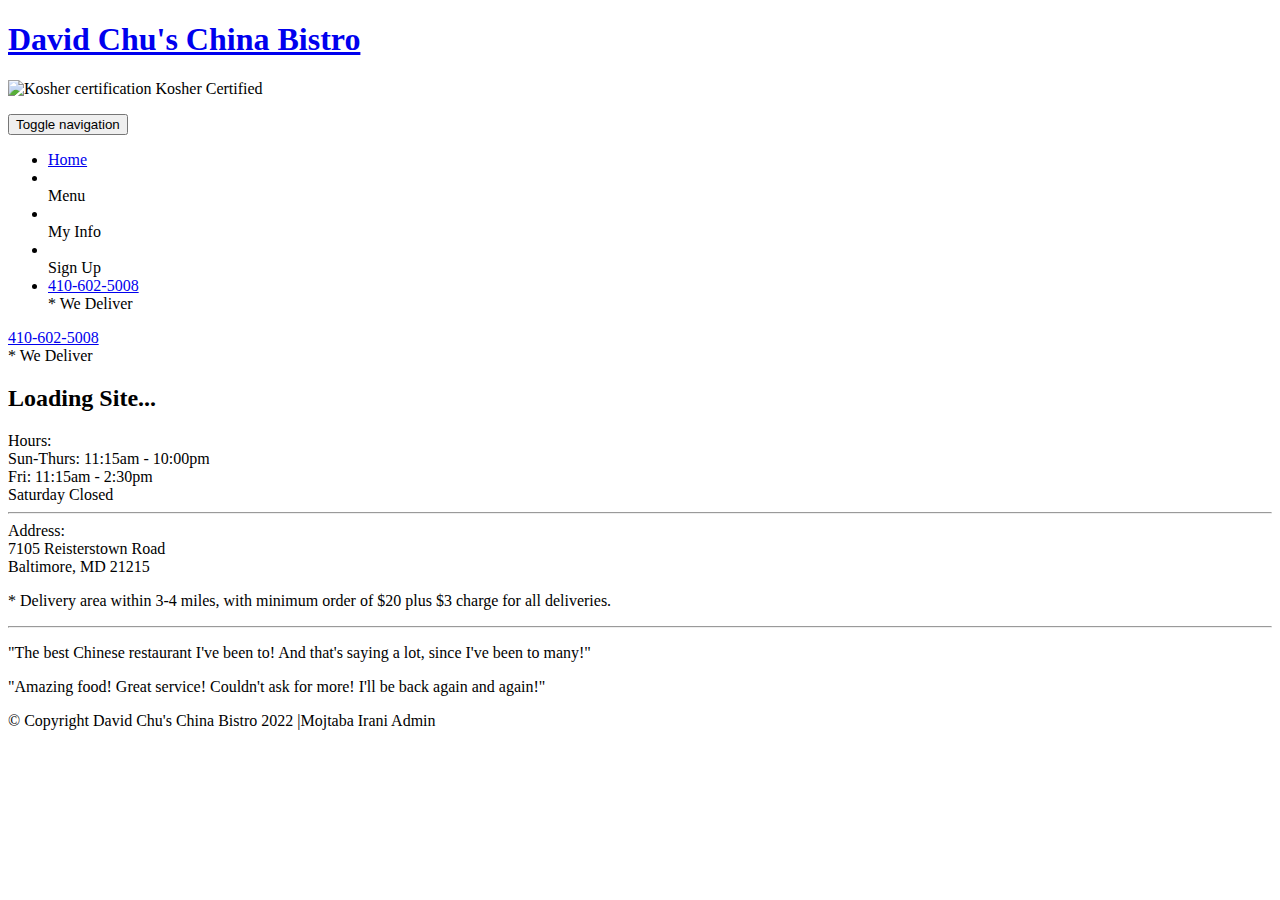
==== index.html @ 4de323fe "Add files via upload" ====
<!DOCTYPE html>
<html lang="en">
  <head>
    <meta charset="utf-8">
    <meta http-equiv="X-UA-Compatible" content="IE=edge">
    <meta name="viewport" content="width=device-width, initial-scale=1">
    <title>David Chu's China Bistro</title>
    <link href='https://fonts.googleapis.com/css?family=Oxygen:400,300,700' rel='stylesheet' type='text/css'>
    <link href='https://fonts.googleapis.com/css?family=Lora' rel='stylesheet' type='text/css'>
    <link rel="stylesheet" href="css/bootstrap.min.css">
    <link rel="stylesheet" href="css/restaurant.css">
    <link rel="stylesheet" href="css/common.css">
	<link rel="stylesheet" href="css/signup.css">
  </head>
  <body ng-app="restaurant" ng-strict-di>

    <!-- Fixed position loading indicator -->
    <loading class="loading-indicator"></loading>

    <header>
      <nav id="header-nav" class="navbar navbar-default">
        <div class="container">
          <div class="navbar-header">
            <a href="index.html" class="pull-left visible-md visible-lg">
              <div id="logo-img" alt="Logo image"></div>
            </a>

            <div class="navbar-brand">
              <a href="index.html"><h1>David Chu's China Bistro</h1></a>
              <p>
              <img src="images/star-k-logo.png" alt="Kosher certification">
              <span>Kosher Certified</span>
              </p>
            </div>

            <button id="navbarToggle" type="button" class="navbar-toggle collapsed" data-toggle="collapse" data-target="#collapsable-nav" aria-expanded="false">
              <span class="sr-only">Toggle navigation</span>
              <span class="icon-bar"></span>
              <span class="icon-bar"></span>
              <span class="icon-bar"></span>
            </button>
          </div>

          <div id="collapsable-nav" class="collapse navbar-collapse">
            <ul id="nav-list" class="nav navbar-nav navbar-right">
              <li id="navHomeButton" class="visible-xs" ui-sref-active="active">
                <a href="index.html">
                  <span class="glyphicon glyphicon-home"></span> Home</a>
              </li>
              <li id="navMenuButton">
                <a ui-sref="public.menu">
                  <span class="glyphicon glyphicon-cutlery"></span><br class="hidden-xs"> Menu</a>
              </li>
              <li id="navInfoButton">
                <a ui-sref="public.info">
                  <span class="glyphicon glyphicon-info-sign"></span><br class="hidden-xs"> My Info</a>
              </li>
              <li id="navSignUpButton">
                <a ui-sref="public.signup">
                  <span class="glyphicon glyphicon-certificate"></span><br class="hidden-xs"> Sign Up</a>
              </li>
              <li id="phone" class="hidden-xs">
                <a href="tel:410-602-5008">
                  <span>410-602-5008</span></a><div>* We Deliver</div>
              </li>
            </ul><!-- #nav-list -->
          </div><!-- .collapse .navbar-collapse -->
        </div><!-- .container -->
      </nav><!-- #header-nav -->
    </header>

    <div id="call-btn" class="visible-xs">
      <a class="btn" href="tel:410-602-5008">
        <span class="glyphicon glyphicon-earphone"></span>
        410-602-5008
      </a>
    </div>
    <div id="xs-deliver" class="text-center visible-xs">* We Deliver</div>

    <ui-view>
      <div class="text-center initial-loading">
        <h2>Loading Site...</h2>
      </div>
    </ui-view>

    <footer class="panel-footer">
      <div class="container">
        <div class="row">
          <section id="hours" class="col-sm-4">
            <span>Hours:</span><br>
            Sun-Thurs: 11:15am - 10:00pm<br>
            Fri: 11:15am - 2:30pm<br>
            Saturday Closed
            <hr class="visible-xs">
          </section>
          <section id="address" class="col-sm-4">
            <span>Address:</span><br>
            7105 Reisterstown Road<br>
            Baltimore, MD 21215
            <p>* Delivery area within 3-4 miles, with minimum order of $20 plus $3 charge for all deliveries.</p>
            <hr class="visible-xs">
          </section>
          <section id="testimonials" class="col-sm-4">
            <p>"The best Chinese restaurant I've been to! And that's saying a lot, since I've been to many!"</p>
            <p>"Amazing food! Great service! Couldn't ask for more! I'll be back again and again!"</p>
          </section>
        </div>
        <div class="text-center">
          &copy; Copyright David Chu's China Bistro 2022 |Mojtaba Irani
          <a ui-sref="admin.auth">Admin</a></div>
      </div>
    </footer>

    <!-- Libs -->
    <script src="lib/jquery-2.1.4.min.js"></script>
    <script src="lib/bootstrap.min.js"></script>
    <script src="lib/angular.min.js"></script>
    <script src="lib/angular-ui-router.min.js"></script>

    <!-- Main Restaurant Module -->
    <script src="src/restaurant.module.js"></script>

    <!-- Common Module -->
    <script src="src/common/common.module.js"></script>
    <script src="src/common/loading/loading.component.js"></script>
    <script src="src/common/loading/loading.interceptor.js"></script>
    <script src="src/common/menu.service.js"></script>

    <!-- Public Module -->
    <script src="src/public/public.module.js"></script>
    <script src="src/public/public.routes.js"></script>
    <script src="src/public/menu/menu.controller.js"></script>
    <script src="src/public/menu-category/menu-category.component.js"></script>
    <script src="src/public/menu-items/menu-items.controller.js"></script>
    <script src="src/public/menu-item/menu-item.component.js"></script>
    <script src="src/public/signup/signup.controller.js"></script>
    <script src="src/public/info/info.controller.js"></script>

    <!-- ADMIN SITE -->

    <!--Application files -->

  </body>

</html>
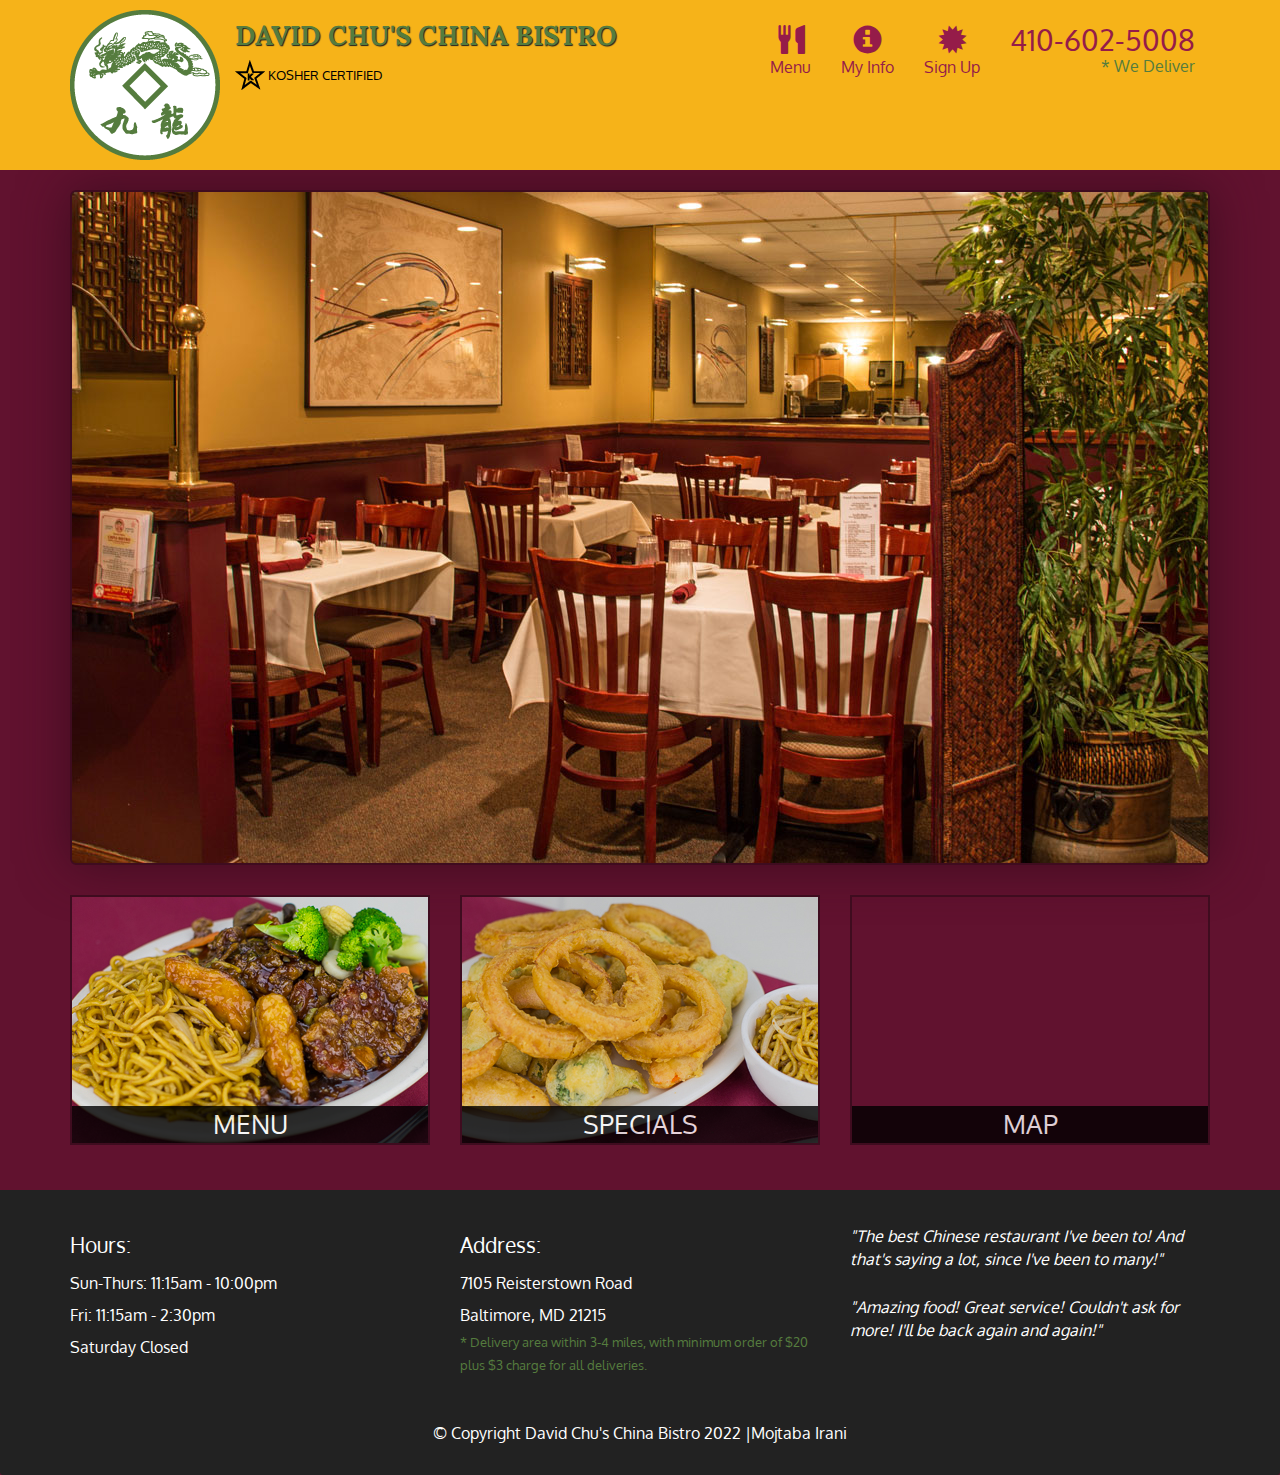
==== commit 27562150: "Update index.html" ====
--- a/index.html
+++ b/index.html
@@ -107,7 +107,7 @@
         </div>
         <div class="text-center">
           &copy; Copyright David Chu's China Bistro 2022 |Mojtaba Irani
-          <a ui-sref="admin.auth">Admin</a></div>
+          <!-- <a ui-sref="admin.auth">Admin</a></div> -->
       </div>
     </footer>
 
--- a/css/restaurant.css
+++ b/css/restaurant.css
@@ -0,0 +1,202 @@
+body {
+  font-size: 16px;
+  color: #fff;
+  background-color: #61122f;
+  font-family: 'Oxygen', sans-serif;
+}
+
+.initial-loading {
+  margin-top: 60px;
+}
+
+/** HEADER **/
+#header-nav {
+  background-color: #f6b319;
+  border-radius: 0;
+  border: 0;
+}
+
+#logo-img {
+  background: url('../images/restaurant-logo_large.png') no-repeat;
+  width: 150px;
+  height: 150px;
+  margin: 10px 15px 10px 0;
+}
+
+.navbar-brand {
+  padding-top: 25px;
+}
+.navbar-brand h1 { /* Restaurant name */
+  font-family: 'Lora', serif;
+  color: #557c3e;
+  font-size: 1.5em;
+  text-transform: uppercase;
+  font-weight: bold;
+  text-shadow: 1px 1px 1px #222;
+  margin-top: 0;
+  margin-bottom: 0;
+  line-height: .75;
+}
+.navbar-brand a:hover, .navbar-brand a:focus {
+  text-decoration: none;
+}
+.navbar-brand p { /* Kosher cert */
+  color: #000;
+  text-transform: uppercase;
+  font-size: .7em;
+  margin-top: 15px;
+}
+.navbar-brand p span { /* Star-K */
+  vertical-align: middle;
+}
+
+#nav-list {
+  margin-top: 10px;
+}
+#nav-list a {
+  color: #951C49;
+  text-align: center;
+}
+#nav-list a:hover {
+  background: #E7E7E7;
+}
+#nav-list a span {
+  font-size: 1.8em;
+}
+
+#phone {
+  margin-top: 5px;
+}
+#phone a { /* Phone number */
+  text-align: right;
+  padding-bottom: 0;
+}
+#phone div { /* We Deliver */
+  color: #557c3e;
+  text-align: right;
+  padding-right: 15px;
+}
+
+.navbar-header button.navbar-toggle, .navbar-header .icon-bar {
+  border: 1px solid #61122f;
+}
+.navbar-header button.navbar-toggle {
+  clear: both;
+  margin-top: -30px;
+}
+/* END HEADER */
+
+/* FOOTER */
+.panel-footer {
+  margin-top: 30px;
+  padding-top: 35px;
+  padding-bottom: 30px;
+  background-color: #222;
+  border-top: 0;
+}
+.panel-footer div.row {
+  margin-bottom: 35px;
+}
+#hours, #address {
+  line-height: 2;
+}
+#hours > span, #address > span {
+  font-size: 1.3em;
+}
+#address p {
+  color: #557c3e;
+  font-size: .8em;
+  line-height: 1.8;
+}
+#testimonials {
+  font-style: italic;
+}
+#testimonials p:nth-child(2) {
+  margin-top: 25px;
+}
+a[ui-sref="admin.auth"] {
+  color: #fff;
+}
+/* END FOOTER */
+
+/********** Medium devices only **********/
+@media (min-width: 992px) and (max-width: 1199px) {
+  /* Header */
+  #logo-img {
+    background: url('../images/restaurant-logo_medium.png') no-repeat;
+    width: 100px;
+    height: 100px;
+    margin: 5px 5px 5px 0;
+  }
+  /* End Header */
+}
+
+
+/********** Extra small devices only **********/
+@media (max-width: 767px) {
+  /* Header */
+  .navbar-brand {
+    padding-top: 10px;
+    height: 80px;
+  }
+  .navbar-brand h1 { /* Restaurant name */
+    padding-top: 10px;
+    font-size: 5vw; /* 1vw = 1% of viewport width */
+  }
+  .navbar-brand p { /* Kosher cert */
+    font-size: .6em;
+    margin-top: 12px;
+  }
+  .navbar-brand p img { /* Star-K */
+    height: 20px;
+  }
+
+  #collapsable-nav a { /* Collapsed nav menu text */
+    font-size: 1.2em;
+  }
+  #collapsable-nav a span { /* Collapsed nav menu glyph */
+    font-size: 1em;
+    margin-right: 5px;
+  }
+
+  #call-btn > a {
+    font-size: 1.5em;
+    display: block;
+    margin: 0 20px;
+    padding: 10px;
+    border: 2px solid #fff;
+    background-color: #f6b319;
+    color: #951c49;
+  }
+  #xs-deliver {
+    margin-top: 5px;
+    font-size: .7em;
+    letter-spacing: .1em;
+    text-transform: uppercase;
+  }
+  /* End Header */
+
+  /* Footer */
+  .panel-footer section {
+    margin-bottom: 30px;
+    text-align: center;
+  }
+  .panel-footer section:nth-child(3) {
+    margin-bottom: 0; /* margin already exists on the whole row */
+  }
+  .panel-footer section hr {
+    width: 50%;
+  }
+  /* End Footer */
+}
+
+
+/********** Super extra small devices Only :-) (e.g., iPhone 4) **********/
+@media (max-width: 479px) {
+  /* Header */
+  .navbar-brand h1 { /* Restaurant name */
+    padding-top: 5px;
+    font-size: 6vw;
+  }
+  /* End Header */
+}
--- a/css/common.css
+++ b/css/common.css
@@ -0,0 +1,20 @@
+.loading-indicator {
+    display: block;
+    width: 70px;
+    position: fixed;
+    left: 0;
+    right: 0;
+    margin: 0 auto;
+    top: 40%;
+    z-index: 100;
+    background-color: #FFF;
+}
+
+.loading-indicator img {
+    width: 70px;
+    background-color: #FFF;
+}
+
+.ui-view-placeholder {
+    margin-top: 60px;
+}
--- a/css/signup.css
+++ b/css/signup.css
@@ -0,0 +1,24 @@
+input {
+  width :50%;
+  font-size: 16px;
+  margin-bottom: 5px;
+  background-color: #000000;
+}
+button {
+  font-size: 24px;
+  font-weight :bold;
+  margin-top : 5px;
+  color: #000000;	
+}
+
+.ng-touched.ng-valid {
+  border: 3px green solid;
+}
+
+.ng-touched.ng-invalid {
+  border: 3px red solid;
+}
+
+#info {
+  margin-top: 20px;
+}